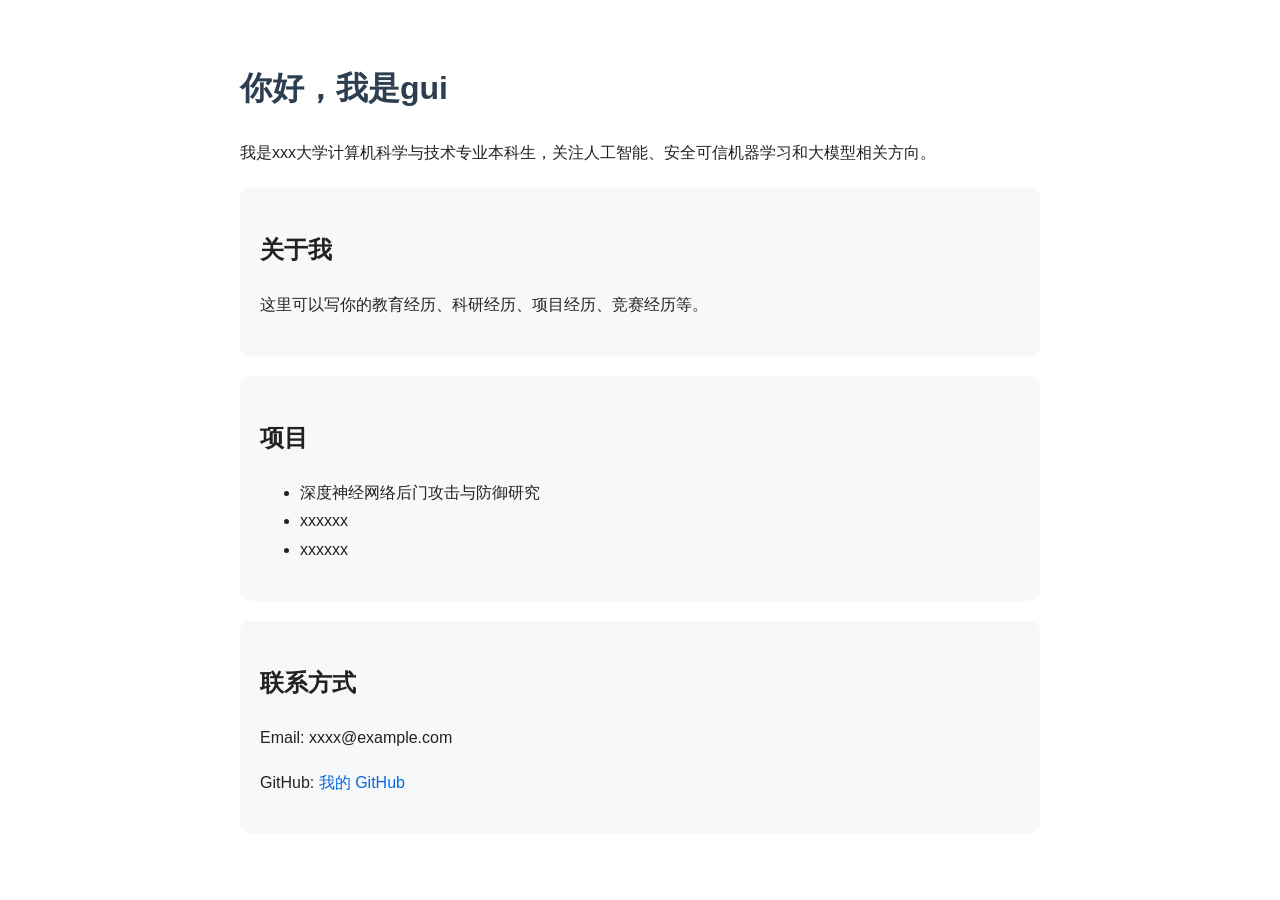
==== index.html @ 73d6a221 "Create index.html" ====
<!DOCTYPE html>
<html lang="zh-CN">
<head>
  <meta charset="UTF-8">
  <meta name="viewport" content="width=device-width, initial-scale=1.0">
  <title>我的个人主页</title>
  <style>
    body {
      font-family: Arial, sans-serif;
      max-width: 800px;
      margin: 60px auto;
      padding: 0 20px;
      line-height: 1.8;
      color: #222;
    }
    h1 {
      color: #2c3e50;
    }
    .card {
      background: #f6f8fa;
      padding: 20px;
      border-radius: 10px;
      margin-top: 20px;
    }
    a {
      color: #0969da;
      text-decoration: none;
    }
  </style>
</head>
<body>
  <h1>你好，我是gui</h1>

  <p>
    我是xxx大学计算机科学与技术专业本科生，关注人工智能、安全可信机器学习和大模型相关方向。
  </p>

  <div class="card">
    <h2>关于我</h2>
    <p>这里可以写你的教育经历、科研经历、项目经历、竞赛经历等。</p>
  </div>

  <div class="card">
    <h2>项目</h2>
    <ul>
      <li>深度神经网络后门攻击与防御研究</li>
      <li>xxxxxx</li>
      <li>xxxxxx</li>
    </ul>
  </div>

  <div class="card">
    <h2>联系方式</h2>
    <p>Email: xxxx@example.com</p>
    <p>GitHub: <a href="https://github.com/2234122255">我的 GitHub</a></p>
  </div>
</body>
</html>
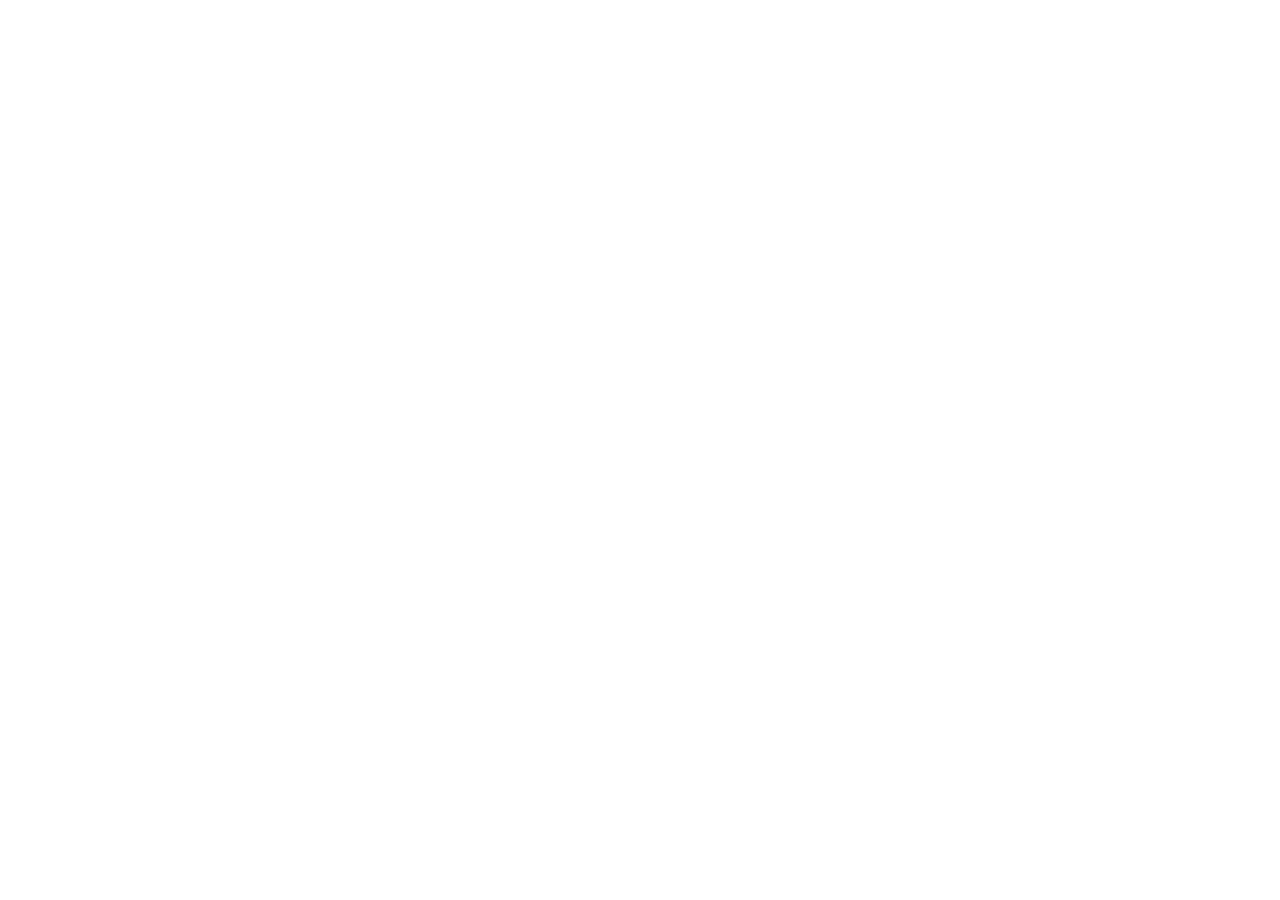
==== commit 064fdd68: "Add files via upload" ====
--- a/index.html
+++ b/index.html
@@ -1,58 +1 @@
-<!DOCTYPE html>
-<html lang="zh-CN">
-<head>
-  <meta charset="UTF-8">
-  <meta name="viewport" content="width=device-width, initial-scale=1.0">
-  <title>我的个人主页</title>
-  <style>
-    body {
-      font-family: Arial, sans-serif;
-      max-width: 800px;
-      margin: 60px auto;
-      padding: 0 20px;
-      line-height: 1.8;
-      color: #222;
-    }
-    h1 {
-      color: #2c3e50;
-    }
-    .card {
-      background: #f6f8fa;
-      padding: 20px;
-      border-radius: 10px;
-      margin-top: 20px;
-    }
-    a {
-      color: #0969da;
-      text-decoration: none;
-    }
-  </style>
-</head>
-<body>
-  <h1>你好，我是gui</h1>
-
-  <p>
-    我是xxx大学计算机科学与技术专业本科生，关注人工智能、安全可信机器学习和大模型相关方向。
-  </p>
-
-  <div class="card">
-    <h2>关于我</h2>
-    <p>这里可以写你的教育经历、科研经历、项目经历、竞赛经历等。</p>
-  </div>
-
-  <div class="card">
-    <h2>项目</h2>
-    <ul>
-      <li>深度神经网络后门攻击与防御研究</li>
-      <li>xxxxxx</li>
-      <li>xxxxxx</li>
-    </ul>
-  </div>
-
-  <div class="card">
-    <h2>联系方式</h2>
-    <p>Email: xxxx@example.com</p>
-    <p>GitHub: <a href="https://github.com/2234122255">我的 GitHub</a></p>
-  </div>
-</body>
-</html>
+<!doctype html><html lang="en"><head><meta charset="UTF-8"><meta name="viewport" content="width=device-width,initial-scale=1"><meta name="description" content="Personal academic website, blog and portfolio"><link rel="stylesheet" href="assets/style.css"><title>Personal Website</title></head><body data-page="home" data-root=""><div id="header"></div><main class="container" id="main"></main><div id="footer"></div><script src="assets/config.js"></script><script src="assets/site.js"></script></body></html>
